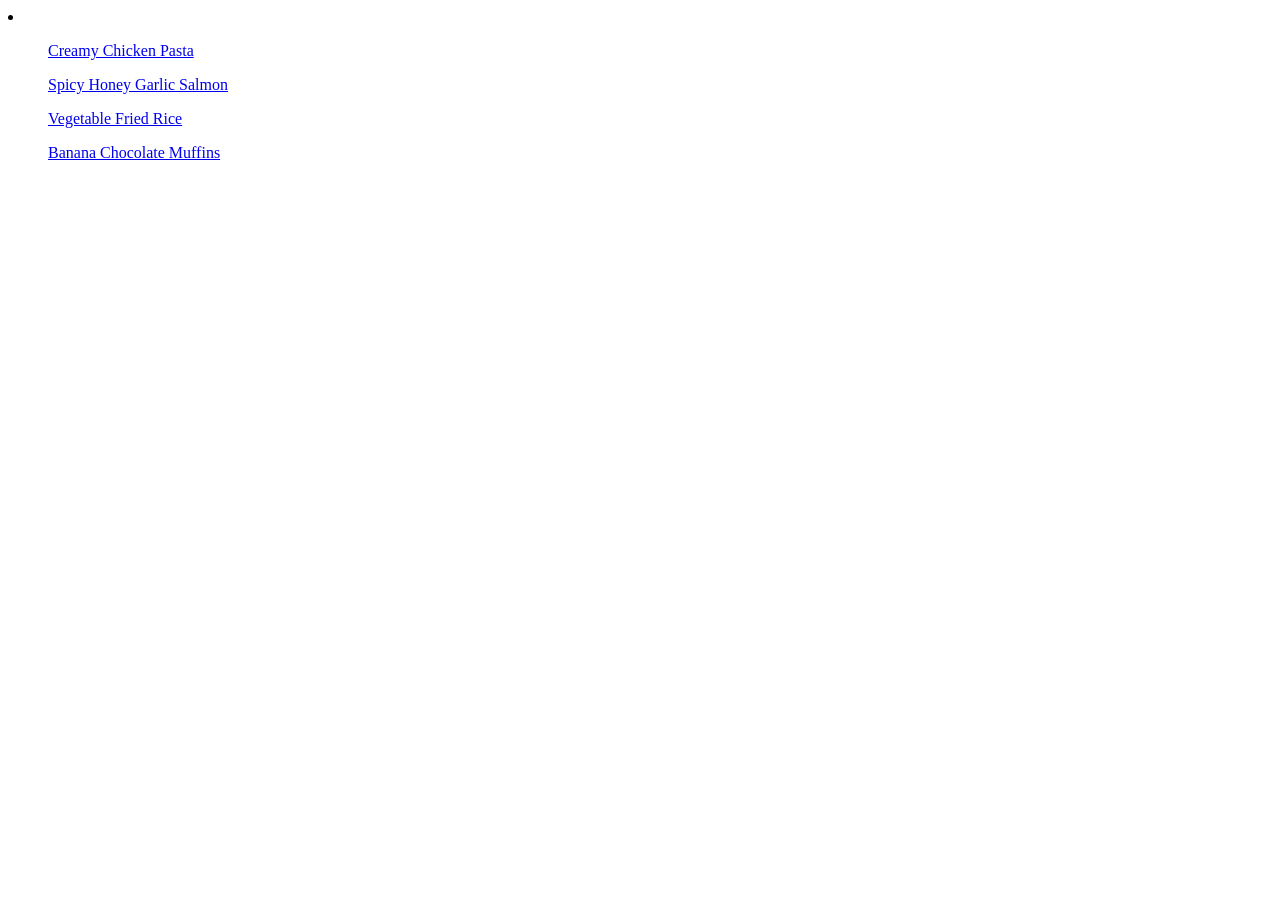
==== index.html @ fc761dab "first commit added index.html file and 4 recipes in the header as unordered lists with anchor tags" ====
<!DOCTYPE html>
<html lang="en">
<head>
    <meta charset="UTF-8">
    <meta name="viewport" content="width=device-width, initial-scale=1.0">
    <title>Odin Recipes</title>
</head>
<body>
    <header>
        <li>
            <ul><a href="recipes/creamy-chicken-pasta.html">Creamy Chicken Pasta</a></ul>
            <ul><a href="recipes/spicy-honey-garlic-salmon.html">Spicy Honey Garlic Salmon</a></ul>
            <ul><a href="recipes/vegetable-fried-rice.html">Vegetable Fried Rice</a></ul>
            <ul><a href="recipes/banana-chocolate-muffins.html">Banana Chocolate Muffins</a></ul>
        </li>
    </header>
</body>
</html>
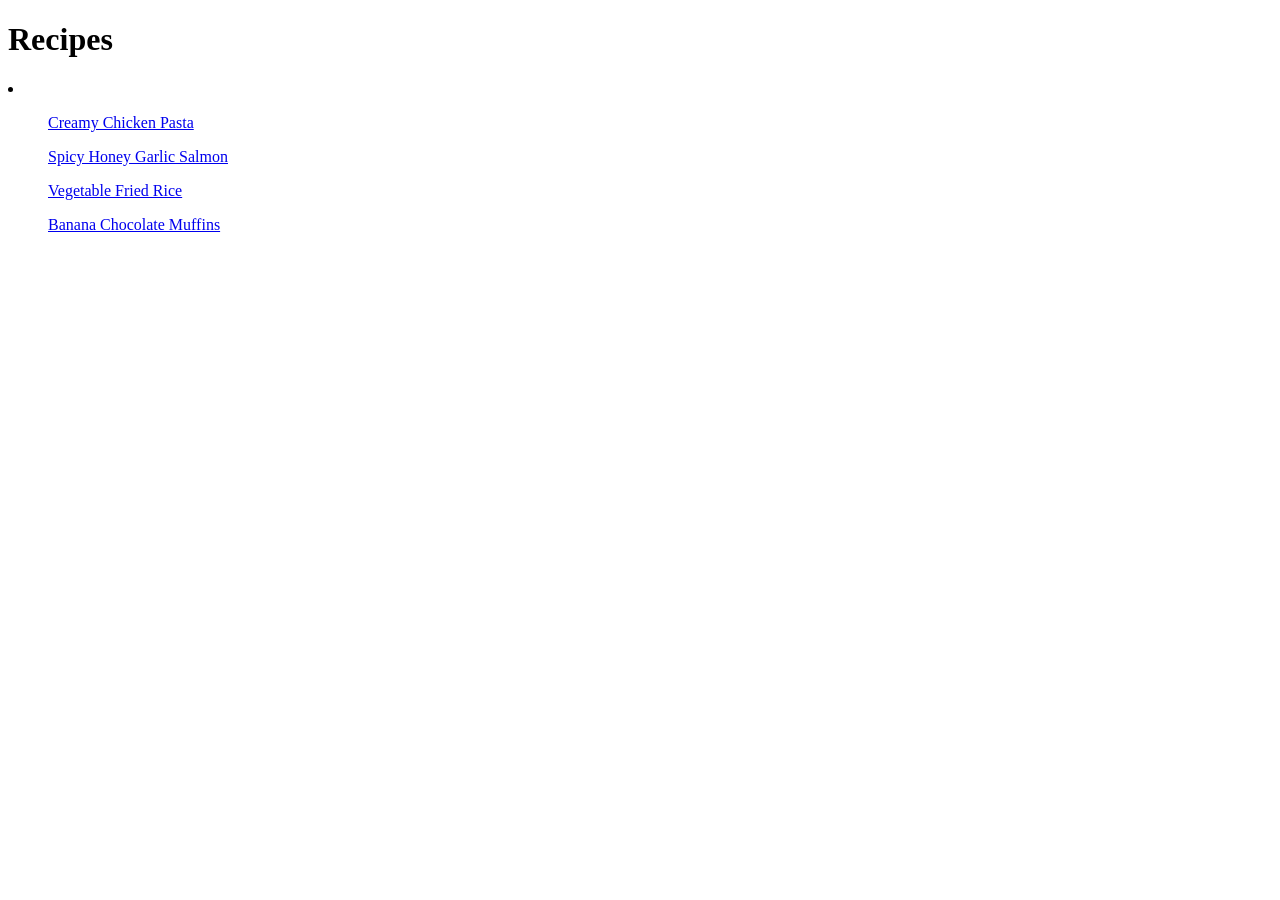
==== commit c2fdd30d: "index.html formatting and renaming recipes i formatted index.html and renamed the recipes to shorten" ====
--- a/index.html
+++ b/index.html
@@ -1,18 +1,23 @@
 <!DOCTYPE html>
 <html lang="en">
+
 <head>
     <meta charset="UTF-8">
     <meta name="viewport" content="width=device-width, initial-scale=1.0">
     <title>Odin Recipes</title>
 </head>
+
 <body>
     <header>
-        <li>
-            <ul><a href="recipes/creamy-chicken-pasta.html">Creamy Chicken Pasta</a></ul>
-            <ul><a href="recipes/spicy-honey-garlic-salmon.html">Spicy Honey Garlic Salmon</a></ul>
-            <ul><a href="recipes/vegetable-fried-rice.html">Vegetable Fried Rice</a></ul>
-            <ul><a href="recipes/banana-chocolate-muffins.html">Banana Chocolate Muffins</a></ul>
-        </li>
+
     </header>
+    <h1>Recipes</h1>
+    <li>
+        <ul><a href="recipes/creamy-chicken-pasta.html">Creamy Chicken Pasta</a></ul>
+        <ul><a href="recipes/spicy-honey-garlic-salmon.html">Spicy Honey Garlic Salmon</a></ul>
+        <ul><a href="recipes/vegetable-fried-rice.html">Vegetable Fried Rice</a></ul>
+        <ul><a href="recipes/banana-chocolate-muffins.html">Banana Chocolate Muffins</a></ul>
+    </li>
 </body>
+
 </html>
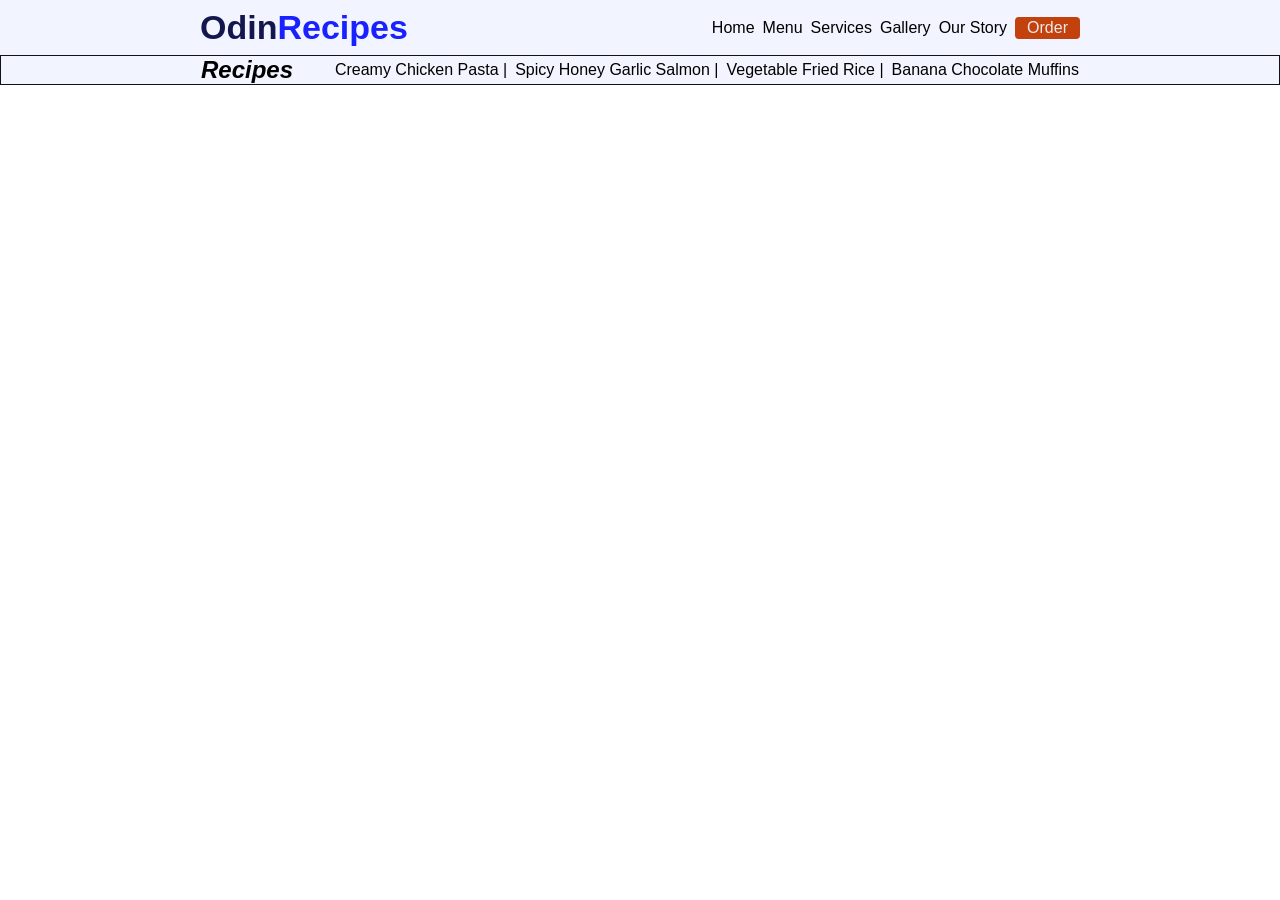
==== commit a926a5e7: "feat: add and style header to all pages add extra stylesheet for styling recipes pages" ====
--- a/index.html
+++ b/index.html
@@ -1,23 +1,42 @@
-<!DOCTYPE html>
+<!doctype html>
 <html lang="en">
+  <head>
+    <meta charset="UTF-8" />
+    <meta name="viewport" content="width=device-width, initial-scale=1.0" />
+    <title>Odin Recipes</title>
+    <link rel="stylesheet" href="./styles/main.css" />
+  </head>
 
-<head>
-    <meta charset="UTF-8">
-    <meta name="viewport" content="width=device-width, initial-scale=1.0">
-    <title>Odin Recipes</title>
-</head>
-
-<body>
-    <header>
-
+  <body>
+    <header class="navbar">
+      <h1>
+        <a href="#">Odin<span>Recipes</span></a>
+      </h1>
+      <nav class="nav-links">
+        <a href="index.html">Home</a>
+        <a href="#">Menu</a>
+        <a href="#">Services</a>
+        <a href="#">Gallery</a>
+        <a href="#">Our Story</a>
+        <a class="btn">Order</a>
+      </nav>
     </header>
-    <h1>Recipes</h1>
-    <li>
-        <ul><a href="recipes/creamy-chicken-pasta.html">Creamy Chicken Pasta</a></ul>
-        <ul><a href="recipes/spicy-honey-garlic-salmon.html">Spicy Honey Garlic Salmon</a></ul>
-        <ul><a href="recipes/vegetable-fried-rice.html">Vegetable Fried Rice</a></ul>
-        <ul><a href="recipes/banana-chocolate-muffins.html">Banana Chocolate Muffins</a></ul>
-    </li>
-</body>
-
-</html>+    <section class="recipes">
+      <h2>Recipes</h2>
+      <ul>
+        <li>
+          <a href="recipes/chicken-pasta.html">Creamy Chicken Pasta |</a>
+        </li>
+        <li>
+          <a href="recipes/salmon.html">Spicy Honey Garlic Salmon |</a>
+        </li>
+        <li>
+          <a href="recipes/fried-rice.html">Vegetable Fried Rice |</a>
+        </li>
+        <li>
+          <a href="recipes/muffins.html">Banana Chocolate Muffins</a>
+        </li>
+      </ul>
+    </section>
+  </body>
+</html>
--- a/styles/main.css
+++ b/styles/main.css
@@ -0,0 +1,105 @@
+* {
+  box-sizing: border-box;
+  margin: 0;
+  padding: 0;
+}
+
+:root {
+  --background-color: #ebeaea;
+  --bg-content-color: #f2f5ff;
+  --heading-color: #14174e;
+  --border-color: #131212;
+  --text-color: #000000;
+  --links-color: #1921fe;
+}
+
+body {
+  font-family: "Roboto", Helvetica, sans-serif;
+  background-color: var(--bg-color);
+  color: var(--heading-color);
+}
+
+.navbar {
+  display: flex;
+  justify-content: space-between;
+  margin: 0;
+  padding: 8px 200px;
+  background-color: var(--bg-content-color);
+  align-items: center;
+}
+
+.nav-links {
+  display: flex;
+  justify-content: space-between;
+  gap: 8px;
+  align-items: baseline;
+}
+
+.nav-links a {
+  text-decoration: none;
+  color: var(--text-color);
+}
+
+.nav-links a:hover {
+  text-decoration: underline;
+  color: var(--links-color);
+}
+
+.nav-links .btn {
+  background-color: #c2410c;
+  color: var(--background-color);
+  padding: 2px 12px;
+  margin: 0;
+  border: none;
+  border-radius: 4px;
+  font-weight: 400;
+}
+
+.nav-links .btn:hover {
+  text-decoration: none;
+  color: var(--background-color);
+  background-color: var(--links-color);
+  border: var(--links-color);
+  cursor: pointer;
+}
+
+.navbar h1 a {
+  color: var(--heading-color);
+  font-size: 34px;
+  text-decoration: none;
+}
+
+.navbar h1 a span {
+  color: var(--links-color);
+}
+
+.recipes {
+  display: flex;
+  justify-content: space-between;
+  align-items: center;
+  padding: 0 200px;
+  border: 0.5px solid var(--border-color);
+  background-color: var(--bg-content-color);
+}
+
+.recipes h2 {
+  color: var(--text-color);
+  font-style: italic;
+}
+
+.recipes ul {
+  display: flex;
+  justify-content: space-between;
+  gap: 8px;
+  list-style: none;
+}
+
+.recipes li a {
+  text-decoration: none;
+  color: var(--text-color);
+}
+
+.recipes li a:hover {
+  text-decoration: underline;
+  color: var(--links-color);
+}
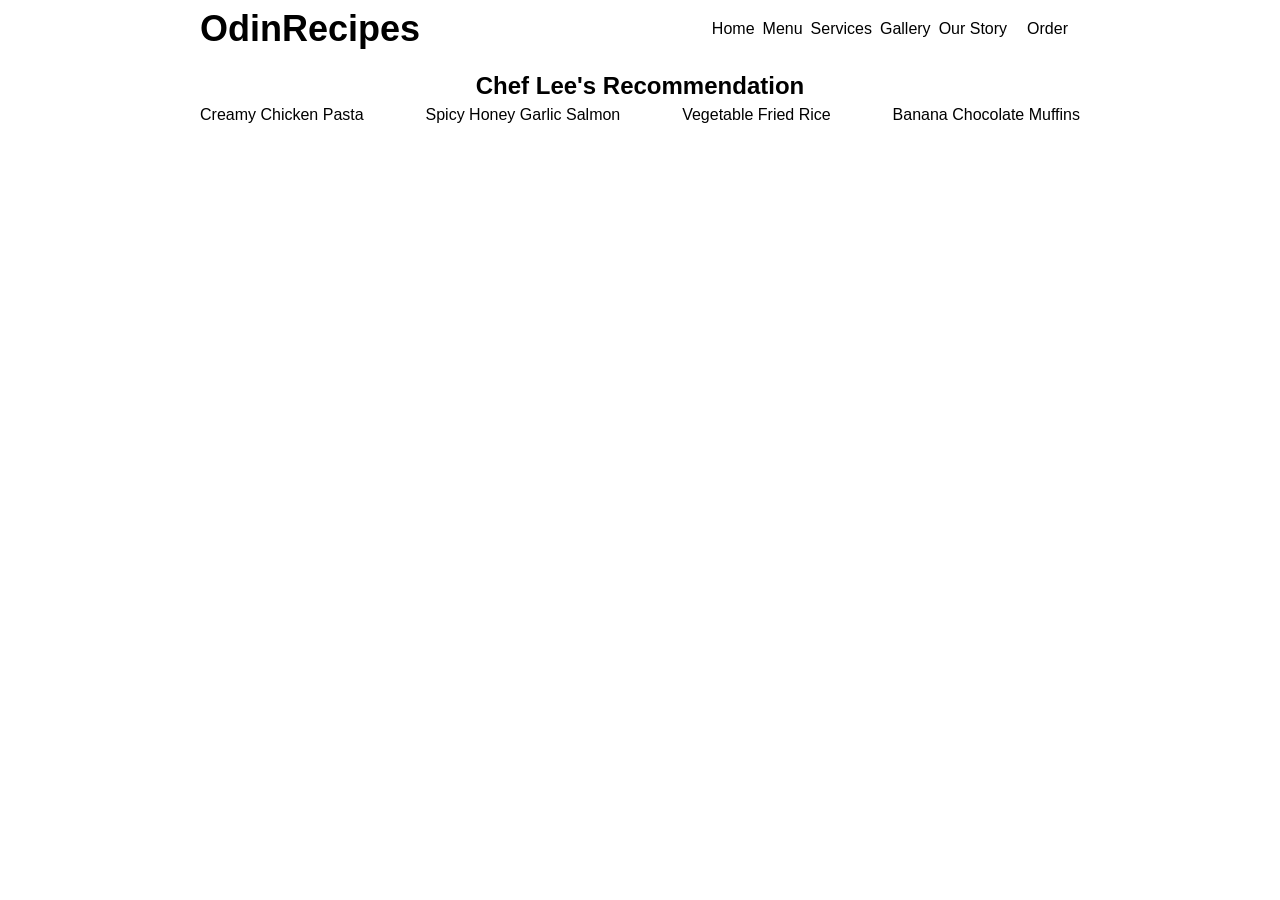
==== commit 6ee40cce: "feat: add and style recipe's image and description added a section with recipes to all recipes pages" ====
--- a/index.html
+++ b/index.html
@@ -21,17 +21,18 @@
         <a class="btn">Order</a>
       </nav>
     </header>
+
     <section class="recipes">
-      <h2>Recipes</h2>
+      <h2>Chef Lee's Recommendation</h2>
       <ul>
         <li>
-          <a href="recipes/chicken-pasta.html">Creamy Chicken Pasta |</a>
+          <a href="recipes/chicken-pasta.html">Creamy Chicken Pasta</a>
         </li>
         <li>
-          <a href="recipes/salmon.html">Spicy Honey Garlic Salmon |</a>
+          <a href="recipes/salmon.html">Spicy Honey Garlic Salmon</a>
         </li>
         <li>
-          <a href="recipes/fried-rice.html">Vegetable Fried Rice |</a>
+          <a href="recipes/fried-rice.html">Vegetable Fried Rice</a>
         </li>
         <li>
           <a href="recipes/muffins.html">Banana Chocolate Muffins</a>
--- a/styles/main.css
+++ b/styles/main.css
@@ -1,21 +1,14 @@
+@import url(../styles/colors.css);
+
 * {
   box-sizing: border-box;
   margin: 0;
   padding: 0;
 }
 
-:root {
-  --background-color: #ebeaea;
-  --bg-content-color: #f2f5ff;
-  --heading-color: #14174e;
-  --border-color: #131212;
-  --text-color: #000000;
-  --links-color: #1921fe;
-}
-
 body {
   font-family: "Roboto", Helvetica, sans-serif;
-  background-color: var(--bg-color);
+  background-color: white;
   color: var(--heading-color);
 }
 
@@ -24,7 +17,7 @@
   justify-content: space-between;
   margin: 0;
   padding: 8px 200px;
-  background-color: var(--bg-content-color);
+  background-color: var(--background-color);
   align-items: center;
 }
 
@@ -46,7 +39,7 @@
 }
 
 .nav-links .btn {
-  background-color: #c2410c;
+  background-color: var(--links-color);
   color: var(--background-color);
   padding: 2px 12px;
   margin: 0;
@@ -57,15 +50,16 @@
 
 .nav-links .btn:hover {
   text-decoration: none;
-  color: var(--background-color);
-  background-color: var(--links-color);
+  color: var(--text-color);
+  background-color: var(--btn-color);
   border: var(--links-color);
   cursor: pointer;
 }
 
 .navbar h1 a {
   color: var(--heading-color);
-  font-size: 34px;
+  font-size: 36px;
+  font-weight: 900;
   text-decoration: none;
 }
 
@@ -74,17 +68,16 @@
 }
 
 .recipes {
-  display: flex;
-  justify-content: space-between;
-  align-items: center;
-  padding: 0 200px;
+  padding: 8px 200px;
   border: 0.5px solid var(--border-color);
   background-color: var(--bg-content-color);
 }
 
 .recipes h2 {
   color: var(--text-color);
-  font-style: italic;
+  text-align: center;
+  padding: 6px 0;
+  font-weight: 600;
 }
 
 .recipes ul {
@@ -96,10 +89,10 @@
 
 .recipes li a {
   text-decoration: none;
-  color: var(--text-color);
+  color: var(--links-color);
 }
 
 .recipes li a:hover {
   text-decoration: underline;
-  color: var(--links-color);
+  color: var(--text-color);
 }
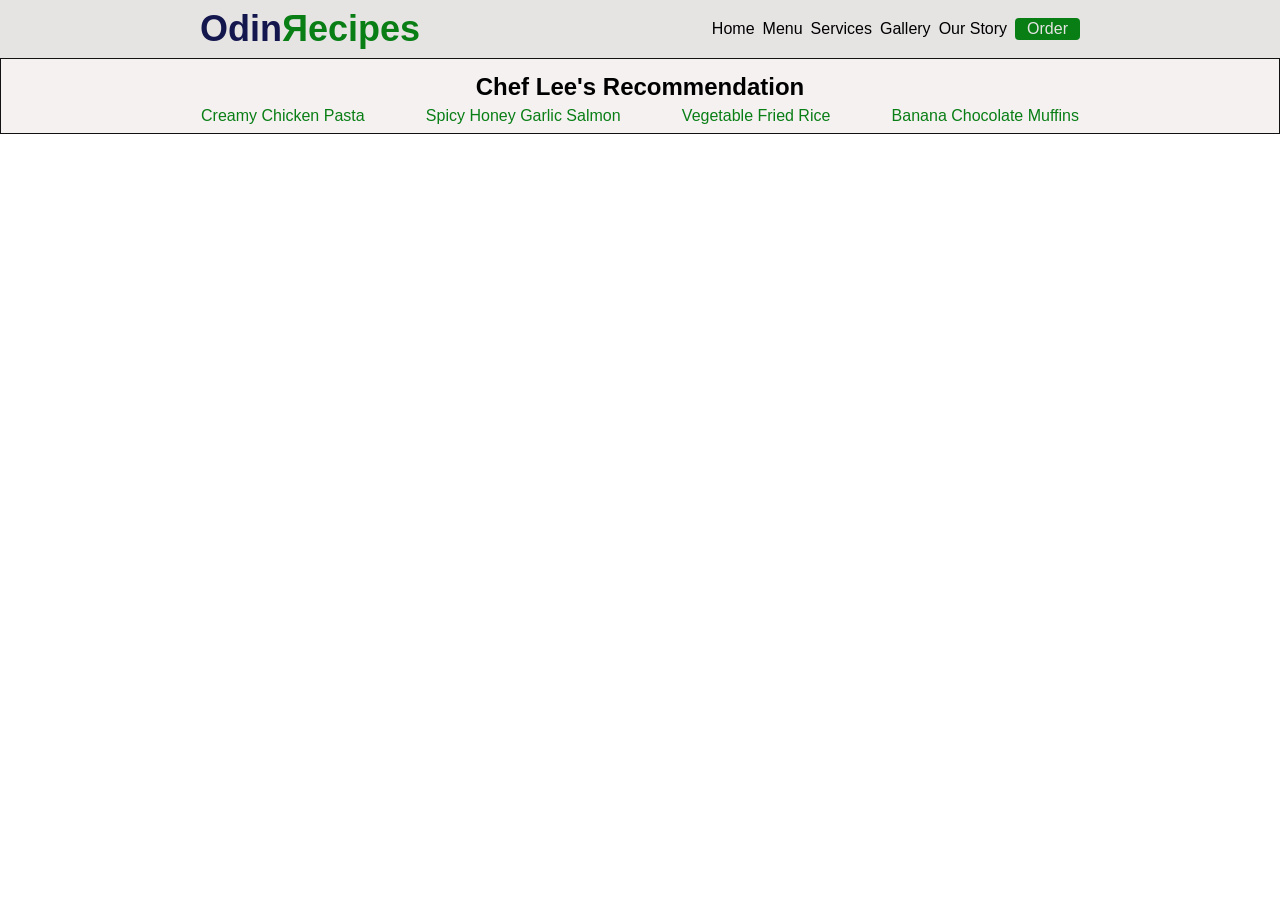
==== commit 2c47c3e0: "edit: edited logo to reverse the R in OdinRecipe" ====
--- a/index.html
+++ b/index.html
@@ -10,7 +10,9 @@
   <body>
     <header class="navbar">
       <h1>
-        <a href="#">Odin<span>Recipes</span></a>
+        <a href="#"
+          >Odin<span><span>R</span>ecipes</span></a
+        >
       </h1>
       <nav class="nav-links">
         <a href="index.html">Home</a>
--- a/styles/main.css
+++ b/styles/main.css
@@ -67,6 +67,11 @@
   color: var(--links-color);
 }
 
+.navbar span span {
+  display: inline-block;
+  transform: scaleX(-1);
+}
+
 .recipes {
   padding: 8px 200px;
   border: 0.5px solid var(--border-color);
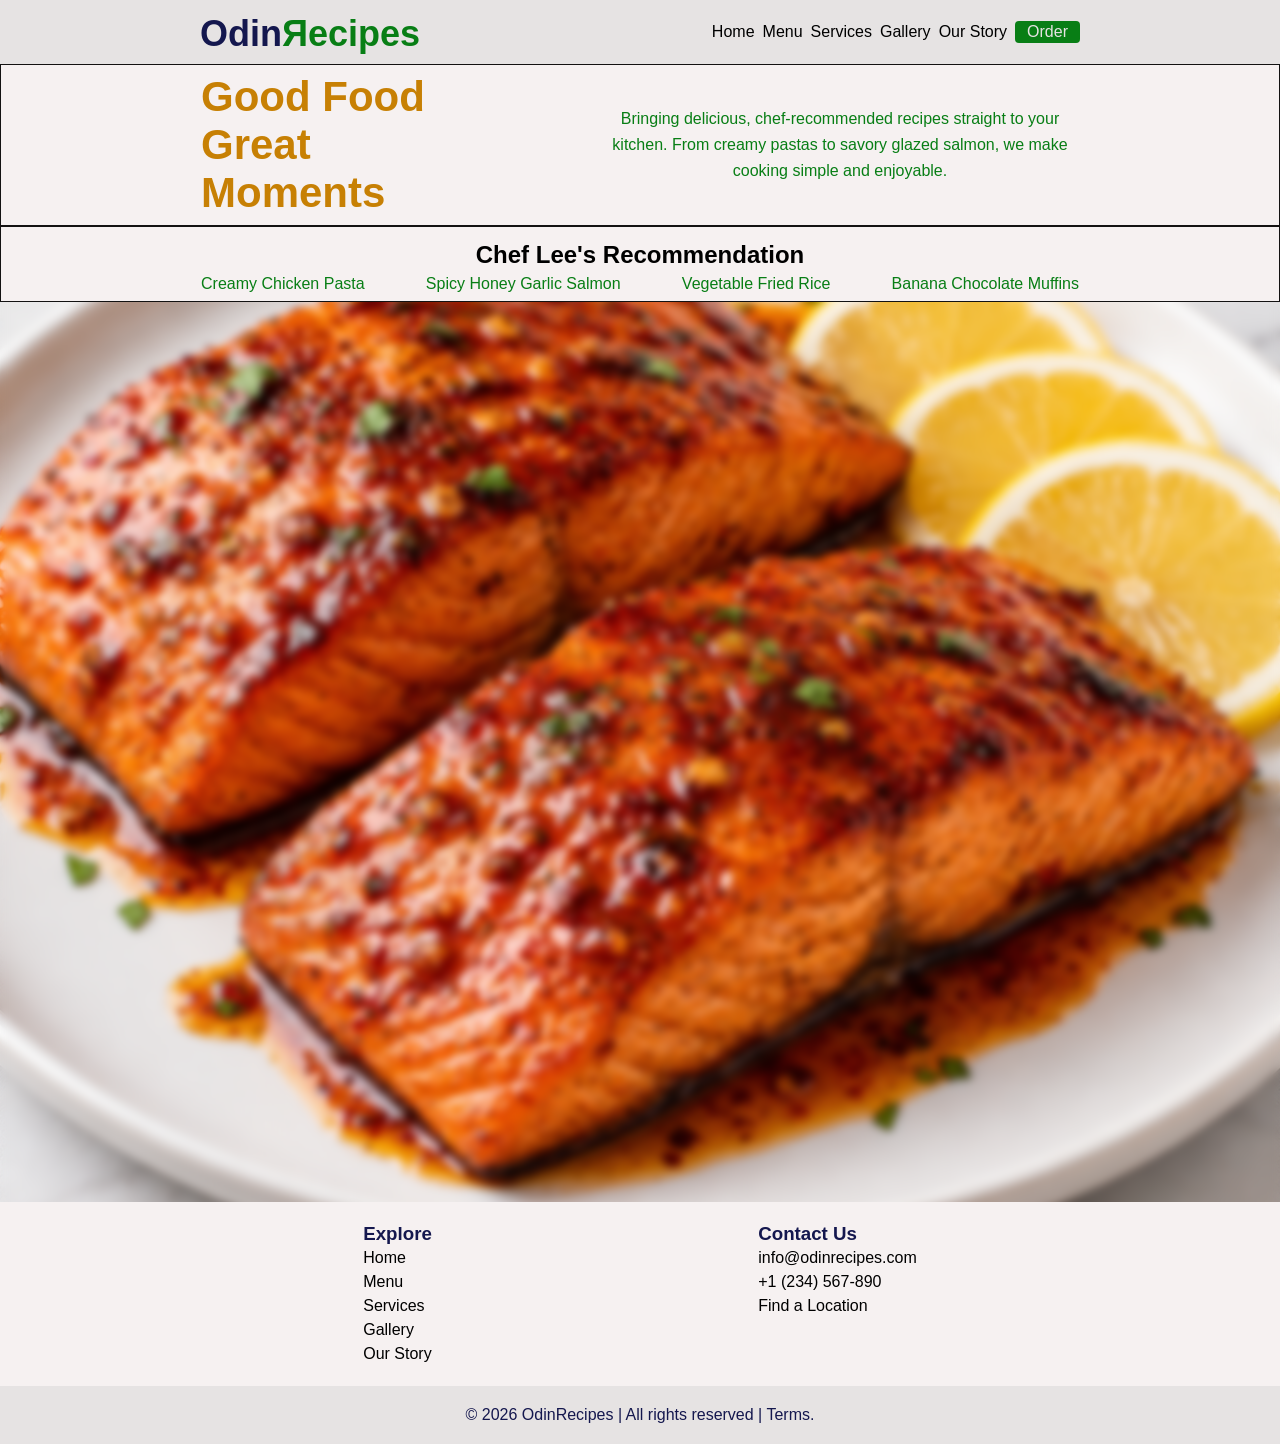
==== commit c496db9d: "feat: add and style footer on all pages" ====
--- a/index.html
+++ b/index.html
@@ -8,20 +8,30 @@
   </head>
 
   <body>
-    <header class="navbar">
-      <h1>
-        <a href="#"
-          >Odin<span><span>R</span>ecipes</span></a
-        >
-      </h1>
-      <nav class="nav-links">
-        <a href="index.html">Home</a>
-        <a href="#">Menu</a>
-        <a href="#">Services</a>
-        <a href="#">Gallery</a>
-        <a href="#">Our Story</a>
-        <a class="btn">Order</a>
-      </nav>
+    <header>
+      <div class="navbar">
+        <h1>
+          <a href="#"
+            >Odin<span><span>R</span>ecipes</span></a
+          >
+        </h1>
+        <nav class="nav-links">
+          <a href="index.html">Home</a>
+          <a href="#">Menu</a>
+          <a href="#">Services</a>
+          <a href="#">Gallery</a>
+          <a href="#">Our Story</a>
+          <a class="btn">Order</a>
+        </nav>
+      </div>
+      <div class="hero">
+        <h1>Good Food <br />Great Moments</h1>
+        <p>
+          Bringing delicious, chef-recommended recipes straight to your kitchen.
+          From creamy pastas to savory glazed salmon, we make cooking simple and
+          enjoyable.
+        </p>
+      </div>
     </header>
 
     <section class="recipes">
@@ -41,5 +51,36 @@
         </li>
       </ul>
     </section>
+    <main></main>
+
+    <footer class="main-footer">
+      <div class="footer-container">
+        <div class="footer-links">
+          <h3>Explore</h3>
+          <ul>
+            <li><a href="#home">Home</a></li>
+            <li><a href="#menu">Menu</a></li>
+            <li><a href="#services">Services</a></li>
+            <li><a href="#gallery">Gallery</a></li>
+            <li><a href="#story">Our Story</a></li>
+          </ul>
+        </div>
+
+        <div class="footer-links">
+          <h3>Contact Us</h3>
+          <ul>
+            <li>
+              <a href="mailto:info@odinrecipes.com">info@odinrecipes.com</a>
+            </li>
+            <li><a href="tel:+1234567890">+1 (234) 567-890</a></li>
+            <li><a href="#locations">Find a Location</a></li>
+          </ul>
+        </div>
+      </div>
+
+      <div class="footer-bottom">
+        <p>&copy; 2026 OdinRecipes | All rights reserved | Terms.</p>
+      </div>
+    </footer>
   </body>
 </html>
--- a/styles/main.css
+++ b/styles/main.css
@@ -10,15 +10,45 @@
   font-family: "Roboto", Helvetica, sans-serif;
   background-color: white;
   color: var(--heading-color);
+  background: url(../img/salmon.png) center;
+  -webkit-backdrop-filter: blur(4px);
+  backdrop-filter: blur(4px);
 }
 
-.navbar {
+main {
+  height: 100vh;
+}
+
+h1 {
+  font-weight: 900;
+  font-size: 42px;
+}
+
+.navbar,
+.hero {
   display: flex;
   justify-content: space-between;
   margin: 0;
   padding: 8px 200px;
   background-color: var(--background-color);
   align-items: center;
+}
+
+.hero {
+  gap: 100px;
+  background-color: var(--bg-content-color);
+  border: 0.5px solid var(--border-color);
+}
+
+.hero h1 {
+  min-width: 300px;
+  color: var(--btn-color);
+}
+
+.hero p {
+  text-align: center;
+  line-height: 26px;
+  color: var(--links-color);
 }
 
 .nav-links {
@@ -28,12 +58,14 @@
   align-items: baseline;
 }
 
-.nav-links a {
+.nav-links a,
+.footer-links a {
   text-decoration: none;
   color: var(--text-color);
 }
 
-.nav-links a:hover {
+.nav-links a:hover,
+.footer-links a:hover {
   text-decoration: underline;
   color: var(--links-color);
 }
@@ -101,3 +133,22 @@
   text-decoration: underline;
   color: var(--text-color);
 }
+
+.footer-container {
+  display: flex;
+  justify-content: space-around;
+  padding-bottom: 40px;
+  background-color: var(--bg-content-color);
+  padding: 20px 200px;
+  line-height: 24px;
+}
+
+.footer-links li {
+  list-style: none;
+}
+
+.footer-bottom {
+  text-align: center;
+  background-color: var(--background-color);
+  padding: 20px 0;
+}
